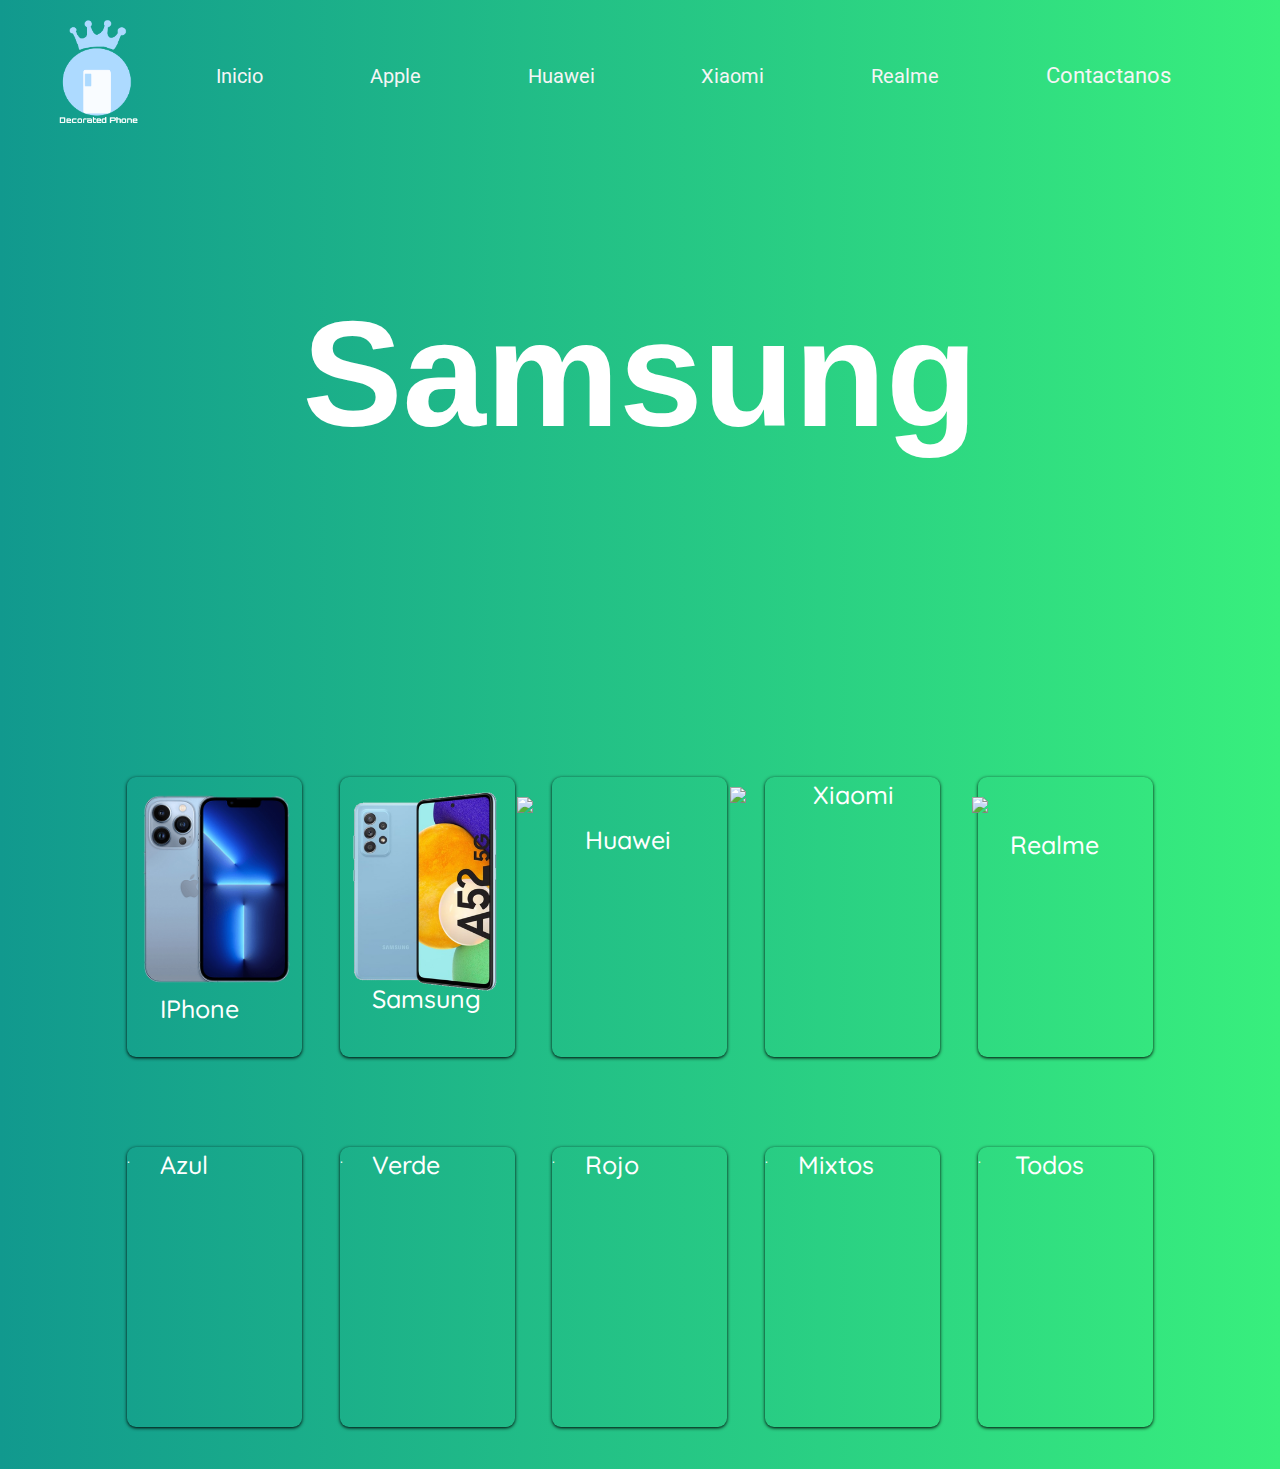
==== Samsung.html @ 1f85dd58 "Add files via upload" ====
<!DOCTYPE html>
<html>
<head>
	<style type="text/css">

@import url('https://fonts.googleapis.com/css2?family=Barlow+Condensed:wght@100&family=Neonderthaw&family=Quicksand:wght@300&family=Roboto&family=Square+Peg&display=swap');

		::-webkit-scrollbar{
		width: 4.5px;

	} 

	::-webkit-scrollbar-track {
		background: linear-gradient(180deg, #c5c3c35c, #c5c3c39c);
		border-radius: 3em;
	}

	::-webkit-scrollbar-thumb{
		background: linear-gradient(to bottom, #12c2e9, #c471ed, #f64f59);
		border-radius: 5em;
	}

		
		body{
			font-family: 'Quicksand', sans-serif;
			background: linear-gradient(to right, #11998e, #38ef7d);
			color: white;
		}


		.Samsung-name{
			margin:auto; font-size:150px; font-family: 'Roboo', sans-serif;
		}

		a{
		text-decoration: none;
		color: whitesmoke;

	}

	a:hover{
		text-decoration: underline;
	}

	


	.menu{
		display: flex;
		width: 100%;
		height: 135px;
		justify-content: space-between;
		/*background: #000000b8;*/
		background: transparent;
	}


	.a-menu{
		font-size: 20px;
		margin: auto;
	}


		.img-grid2{
			width:200px; position: relative; left: -8.5%; top: 5%; margin-bottom: 20px;
	}



	.img-grid3{
		width: 250px; position: relative; left: -20.5%; top: 20px; margin-bottom: 45px;
	}

	.img-grid1 {
    width: 195px;
    position: relative;
    left: -5%;
    top: 15px;
    margin-bottom: 35px;
}
		

	.img-grid4{
		width: 265px; position: relative; left: -20%; top: -20px; margin-bottom: -30px;
	}

	.img-grid5{
		width: 180px; position: relative; left: -3%; top: 20px; margin-bottom: 50px;
	}



	.grid-text{
			font-size: 25px; font-weight:500; position: relative; left: 1.3em; top: -35px;
	}

	.grid-text-xiaomi{
		font-size: 25px; font-weight:500; position: relative; left: 1.9em; top: -35px;
	}


		.D-2{
			margin: auto;
			max-width: 90%;
			height: 900px;
			display: grid;
			grid-template-areas: 
			". . text text text . ."
			"p img1 img2 img3 img4 img5 h"
			"p img1 img2 img3 img4 img5 h"
			"p img1 img2 img3 img4 img5 h"
			"n n text2 text2 text2 y y"
			"m img6 img7 img8 img9 img10 j"
			"m img6 img7 img8 img9 img10 j"
			"m img6 img7 img8 img9 img10 j"
			;
			gap: 1px, 10px;
			overflow: hidden;


		}

		.div-grid{
			background: #32e11c;
			margin: auto;
			height:280px; 
			width: 175px;
			border-radius: 9px;
	        box-shadow: 0px 1px 3.55555px black;
	        background: transparent;
	        position: relative;
	        transition: transform 0.53;
		}




				.grid-1{
			grid-area: img1;
		}

		.grid-2{
			grid-area: img2;
		}

		.grid-3{
			grid-area: img3;
		}

		.grid-4{
			grid-area: img4;
		}

		.grid-5{
			grid-area: img5;
		}

		.grid-6{
			grid-area: img6;
		}

		.grid-7{
			grid-area: img7;
		}

		.grid-8{
			grid-area: img8;
		}

		.grid-9{
			grid-area: img9;
		}

		.grid-10{
			grid-area: img10;
		}

		.hamburger-icon{
		display: none;
	}


		@media (max-width: 900px){

		.hamburger-icon{
			display: block;
		}


	.menu{
		display: none;
	}

}

		@media(max-width: 1029px){

	h1{
		font-size: 40px;
	}

	.Samsung-name{
		font-size: 130px;
	}

	.div-grid{
			background: #32e11c;
			margin: auto;
			height:250px; 
			width: 175px;
			border-radius: 9px;
	        box-shadow: 0px 1px 3.55555px black;
	        background: transparent;
	        display: grid;
	        overflow: hidden;
		}

		.grid-7, .grid-8, .grid-9, .grid-6{
			display: none;
		}

		.img-grid{
			margin-top: -20px;
			width: 215px;
			object-fit: contain;
		}

		.img-grid1{
		width: 185px; position: relative; left: -2%; top: 40px; margin-bottom: 65px;
	}

	.img-grid2{
		top: 30px;
		left: -12px;
		width: 200px;
		margin-bottom: 60px;
	}

		.img-grid3{
		width: 240px; position: relative; left: -14.5%; top: 40px; margin-bottom: 65px;
	}
		.img-grid4{
		width: 265px; left: -17%; top: 3px; margin-bottom: -15px;
	}

	.img-grid5{
		width:187px; left: -2.6%; top: 35px; margin-bottom: 50px;
	}


		.grid-text{
			top: -17px;
			left: 1.9em;
		}

		.D-2{
			margin: 20px;
			max-width: 85%;
			height: 800px;
			display: grid;
			grid-template-areas: 
			". text . "
			"img1 img2 img3"
			"img1 img2 img3"
			"img1 img2 img3"
			"img4 img5 img10"
			"img4 img5 img10"
			"img4 img5 img10"
			;
			grid-gap: 50px 1px;}

			.grid-text{
				font-size: 25px; 
				font-weight:500; 
				position: relative; 
				margin: -15px;
			}

			.grid-text-xiaomi{
				left: 55px;
			}
		}


		@media (min-width: 1029px){.hamburger-icon{
		display: none;
	}
}

		@media(max-width: 737px){.Samsung-name{font-size: 100px}}



	
	  @media  (max-width: 677px){

	  	.div-grid{
			background: #32e11c;
			margin: auto;
			height:190px; 
			width: 135px;
			border-radius: 9px;
	        box-shadow: 0px 1px 3.55555px black;
	        background: transparent;
	        display: grid;
	        overflow: hidden;
		}

		
		.grid-7, .grid-8, .grid-9, .grid-6{
			display: none;
		}

		.Samsung-name{
		font-size: 110px;
		margin-top: -100px;
		margin-bottom: -50px;
	}
		

	  	.D-2{
			margin: auto;
			max-width: 80%;
			height: 650px;
			display: grid;
			grid-template-areas: 
			". text . "
			" img1 img2 img3"
			" img1 img2 img3"
			" img1 img2 img3 "
			" img4 img5 img10"
			" img4 img5 img10"
			" img4 img5 img10"
			;
			grid-gap: 15px;
		}	 

		.img-grid{
			width: 150px;
		} 

		.img-grid3{
		width: 180px; position: relative; left: -9.5%; top: 40px; margin-bottom: 65px;
	}

	.img-grid1{
		width: 140px; left: -2%; top: 30px; margin-bottom: 50px;
	}

	.img-grid4{
		width: 200px; left: -15%; top: 7px; margin-bottom: 2px;
	}

	.img-grid2{
		width: 140px; left: -1%; top: 30px; margin-bottom: 45px;
	}



		.img-grid5{
		width:135px; left: 2.5%; top: 35px; margin-bottom: 65px;
	}

		.grid-text{
			position: relative; left: 1.1em;
		}


		.grid-text-xiaomi{
		position: relative; left: 1.5em;
	}

	.grid-text-realme{
			position: relative; left: 1.6em;
		}

	}

	@media(max-width: 634px){.Samsung-name{font-size: 95px}}

	@media (max-width: 543px){

			.D-2{
			margin: auto;
			max-width: 80%;
			height:800px;
			display: grid;
			grid-template-areas: 
			"text text "
			" img1 img2"
			" img1 img2"
			" img1 img2"
			" img3 img4"
			" img3 img4"
			" img3 img4"
			" img5 img6"
			" img5 img6"
			" img5 img6"
			;
			grid-gap: 15px;
		}

		.grid-1, .grid-2, .grid-3, .grid-4, .grid-5, .grid-6, .grid-7, .grid-8, .grid-9, .grid-10{
			background: #32e11c;
			margin: auto;
			height:190px; 
			width: 135px;
			border-radius: 9px;
	        box-shadow: 0px 1px 3.55555px black;
	        background: transparent;
	        display: grid;
	        overflow: hidden;
		}

		.grid-7, .grid-8, .grid-9, .grid-10{
			display: none;
		}

		


	}		
		@media (max-width: 550px){

				h1{
					font-size: 20px;
				}

				main{
					margin-bottom: 90px;
				}

			}


		@media (min-width: 550px){

			h1{
				font-size: 30px;
			}

			.mobile-button{
				height: 45px;
			}

	}

	@media(min-width: 660px){
			h1{
				font-size: 43px;
			}

			
	}

		@media (min-width: 660px){
      		.img-mobile {
     		height: 400px;
	}
}

		main{
			display: none;
			
		}


	@media (max-width: 444px){.Samsung-name{font-size: 80px;}
	}


	@media (max-width: 375px){

		   .Samsung-name{
		   	font-size: 70px;
		   	margin-top: -100px;
		   	margin-bottom: 150px;
		   }

			.D-2{

			margin: auto;
			margin-top: -300px;
			max-width: 80%;
			height:1000px;
			display: grid;
			grid-template-areas: 
			"text"
			"text"
			" img1"
			" img1"
			" img1"
			" img2"
			" img2"
			" img2"
			" img3"
			" img3"
			" img3"
			" img10"
			" img10"
			" img10"
			;}

			.div-grid{
			background: #32e11c;
			margin: auto;
			height:220px; 
			width: 165px;
			border-radius: 9px;
	        box-shadow: 0px 1px 3.55555px black;
	        background: transparent;
	        display: grid;
	        overflow: hidden;
		}

		.grid-4, .grid-5, .grid-6, .grid-7, .grid-8, .grid-9{
			display: none;
		}

		.img-grid{
			width: 200px;
			top: -10px;
		}

		.img-grid1{
			width: 170px; position: relative; margin-bottom: 55px; top: 30px;
		}

		.img-grid3{
		width: 200px; position: relative; left: -9.5%; top: 45px; margin-bottom: 65px;
	}

	.img-grid2{
		width: 160px; left: 2%; top: 40px; margin-bottom: 65px;
	}

		.grid-text{
			left: 1.4em;
		}

		#fundas{
			font-size: 25px;
			margin-bottom: 20px;
		}
	}


	/*menu para telefonos*/

	.a-menu-mobile{
		font-size: 40px;
		margin: auto;
		margin-top: 90px;
	}

	.menu-telefono1{
	    justify-content: center;
    	align-items: center;
   		width: 100%;
   		height: 1000px;
   	 	background: linear-gradient(to right, #2193b0db, #6dd5ede0);
   		margin-top: -200px;
}
	}

	.menu-telefono2{
		display: grid; width:20%; margin:auto;

	}

	#menu-telefono{
		animation:telefono 1s 1 ;
		display: none;

	}

	@keyframes telefono{
		from{
			transform: translateX(-100%);
		}

		to{
			transform: translateX(0%);
		}
	}


	</style>
	<meta charset="utf-8">
	<meta name="viewport" content="width=device-width, initial-scale=1">
	<link rel="shortcut icon" href="LogoMP.png" />
	<title>Decorated Phone</title>
</head>
<body>

	<!-- Para dispositivos mobiles -->
<div style="position:absolute; z-index:3; width:98%; " >


<img src="https://icons-for-free.com/iconfiles/png/512/cercle+hamburger+list+mavigation+menu+stack+icon-1320196711549929265.png" class="hamburger-icon" id="img-menu" style="width: 50px; position:fixed;" onclick="document.getElementById('img-menu').style.display = 'none';document.getElementById('menu-telefono').style.display = 'flex'; document.getElementById('menu-telefono2').style.display = 'grid'; document.getElementById('todo').style.display='none';  document.getElementById('Xpng').style.display = 'block'">

<img style="width:50px; display: none; position: fixed;" src="X.png" id="Xpng" style="display:none;" onclick="document.getElementById('menu-telefono').style.display = 'none'; document.getElementById('todo').style.display = 'block'; document.getElementById('Xpng').style.display = 'none'; document.getElementById('img-menu').style.display = 'block';">

<div class="menu-telefono1" id="menu-telefono">


	<div class="menu-telefono2" id="menu-telefono2"> 

		<a href="" class="a-menu-mobile">Inicio</a>
		
		<a href="Apple.html" class="a-menu-mobile">Apple</a>


		<a href="" class="a-menu-mobile">Huawei</a>
		

		<a href="" class="a-menu-mobile">Xiaomi</a>
		
		<a href="" class="a-menu-mobile">Realme</a>


		</div>

	</div>

  </div>

<div id="todo"><!-- Para ponerle display:none; a todo lo demas -->
<header style="display:flex; flex-direction: column;">

<div style="position:absolute; z-index:1; width:95%;">	 
		<div class="menu">
			<img style="margin-left: 20px;" src="LogoMP.png">

			<a style="font-family: 'Roboto', sans-serif;" class="a-menu"  href="index.html" target="blank">Inicio</a>
			<a  style="font-family: 'Roboto', sans-serif;" class="a-menu" href="Apple.html">Apple</a>
			<a  style="font-family: 'Roboto', sans-serif;" class="a-menu" href="#">Huawei</a>
			<a  style="font-family: 'Roboto', sans-serif;" class="a-menu" href="#">Xiaomi</a>
			<a  style="font-family: 'Roboto', sans-serif;" class="a-menu" href="#">Realme</a>
			<a style="font-family: 'Roboto', sans-serif; font-size: 22px;" class="a-menu"  href="#Contactanos">Contactanos</a>

		</div>

	  </div>
<br>
<br>
<br>
<br>
<br>
<br>
<br>
<br>
<br>
<br>
<br>
<br>
<br>
<br>


	<h1 class="Samsung-name">Samsung</h1>
	


</header>
<br>
<br>
<br>
<br>
<br>
<br>


<div style="width: 100%; margin-top: -20px;">
	<section class="D-2" style="">


	
<br>
	<br>
	<br>
	<br>
	<br>
	<br>
	<br>
	<br>

<div class="grid-1 div-grid" id="funda">

		<img class="img-grid img-grid1" src="IPhone13.png">
	<h1 class="grid-text">    IPhone</h1>

</div>

	<div class="grid-2 div-grid" id="funda2">
	
		<img class="img-grid img-grid2" src="samsungA12.png">
		<h1 class="grid-text">    Samsung</h1>

	</div>


		<div class="grid-3 div-grid" id="funda">
	
			<img class="img-grid img-grid3 " src="https://www.dpreview.com/files/p/E~products/huawei_p20_pro/shots/f62a295dfffe498e9b00e1802dd60993.png">
			<h1 class="grid-text">    Huawei</h1>

		</div>

			<div class="grid-4 div-grid" id="funda">

				<img class="img-grid img-grid4" src="https://digitalpress.fra1.cdn.digitaloceanspaces.com/7usots3/2022/03/Xiaomi-11T-Pro_1.png">
				<h1 class="grid-text grid-text-xiaomi">    Xiaomi</h1>

			</div>

					<div class="grid-5 div-grid" id="funda">
	
						<img class="img-grid img-grid5" src="https://tmfmart.com/wp-content/uploads/2021/03/1614061225119.png">
						<h1 class="grid-text grid-text-realme">    Realme</h1>

					</div>

						
			

		<div class="grid-6 div-grid" id="funda">
	
			.<div class="colores-grid" style="background: linear-gradient(312deg, #373b44, #4286f4);"></div>
			<h1 class="grid-text">    Azul</h1>

		</div>


	<div class="grid-7 div-grid" id="funda">
	
		.<div class="colores-grid" style="background: linear-gradient(to top, #11998e, #38ef7d); "></div>
		<h1 class="grid-text">    Verde</h1>

	</div>

  <div class="grid-8 div-grid" id="funda">

		.<div class="colores-grid" style="background: linear-gradient(to right, #ff416c, #ff4b2b);"></div>
	  <h1 class="grid-text">   Rojo</h1>

  </div>

<div class="grid-9 div-grid" id="funda">
	
	.<div class="colores-grid" style="background: linear-gradient(140deg, #59c173, #a17fe0, #5d26c1);"></div>
	<h1 class="grid-text">    Mixtos</h1>

</div>


<div class="grid-10 div-grid" id="funda">

					.<div class="colores-grid" style="background:linear-gradient(130deg, #ff0000, #ff00ec, #8500ff, #1000ff, #00d0ff, #00ffbd, #56ff00, #ffeb00, #efff00, #ff5e00);"></div>
				<h1 class="grid-text" style="margin-left:5px;">    Todos</h1>

			</div>

	
</section>


</div>
</div>
</body>
</html>
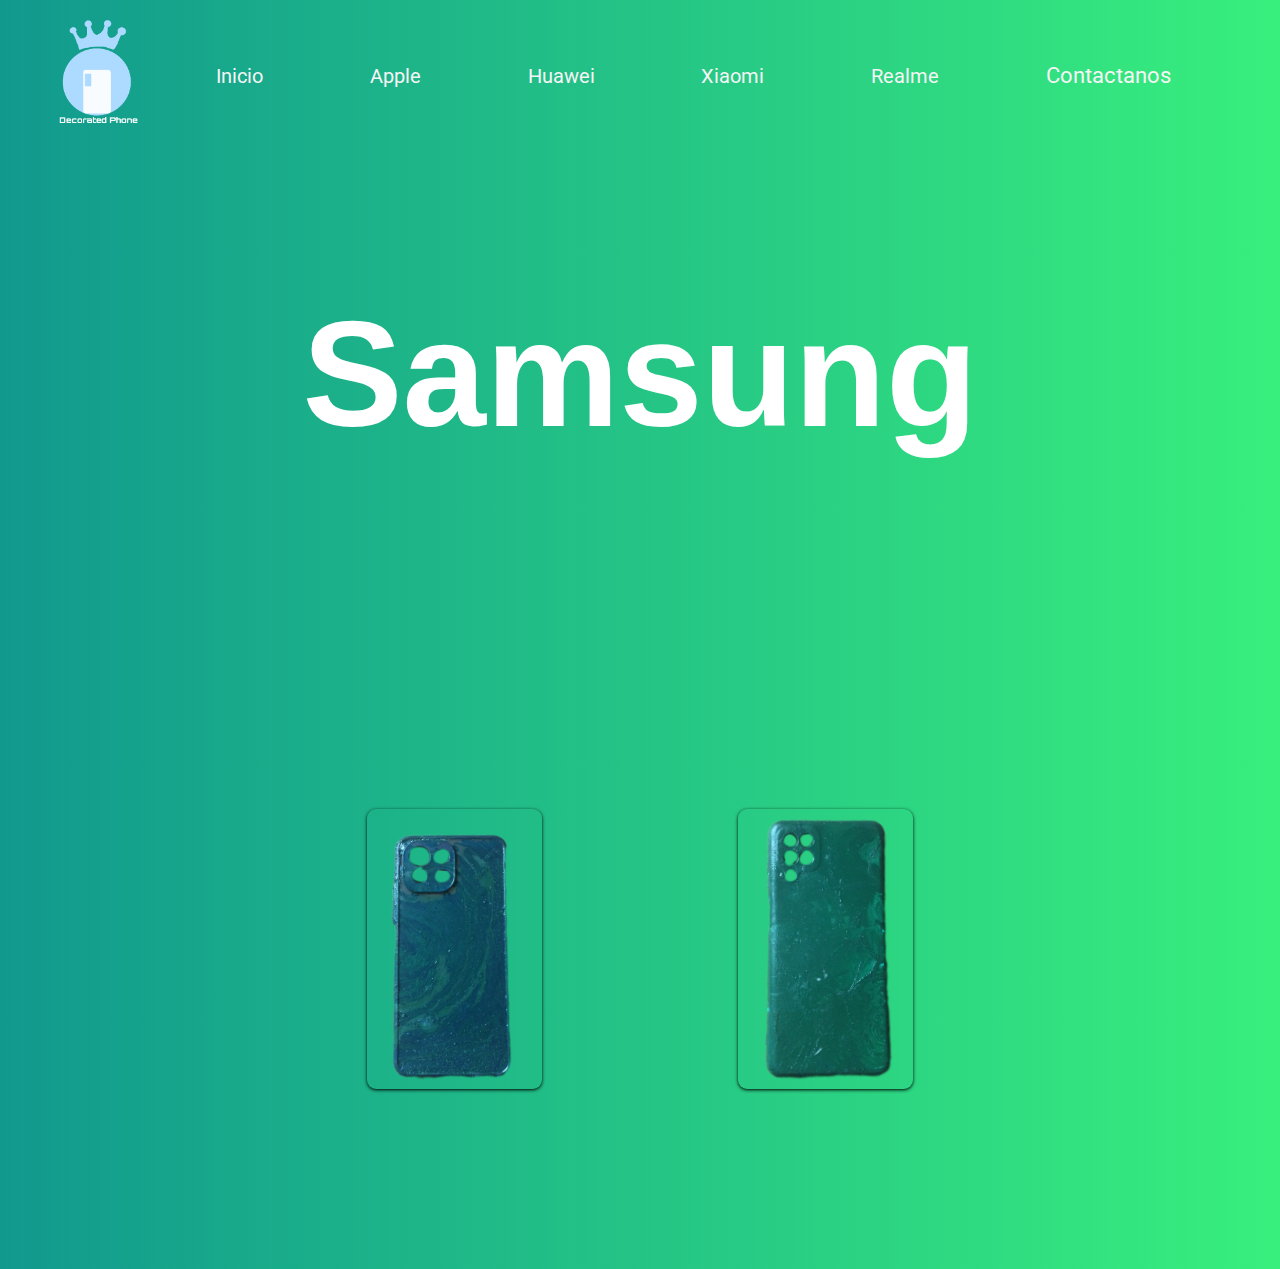
==== commit 58aa399d: "Add files via upload" ====
--- a/Samsung.html
+++ b/Samsung.html
@@ -1,594 +1,11 @@
 <!DOCTYPE html>
 <html>
 <head>
-	<style type="text/css">
 
-@import url('https://fonts.googleapis.com/css2?family=Barlow+Condensed:wght@100&family=Neonderthaw&family=Quicksand:wght@300&family=Roboto&family=Square+Peg&display=swap');
-
-		::-webkit-scrollbar{
-		width: 4.5px;
-
-	} 
-
-	::-webkit-scrollbar-track {
-		background: linear-gradient(180deg, #c5c3c35c, #c5c3c39c);
-		border-radius: 3em;
-	}
-
-	::-webkit-scrollbar-thumb{
-		background: linear-gradient(to bottom, #12c2e9, #c471ed, #f64f59);
-		border-radius: 5em;
-	}
-
-		
-		body{
-			font-family: 'Quicksand', sans-serif;
-			background: linear-gradient(to right, #11998e, #38ef7d);
-			color: white;
-		}
-
-
-		.Samsung-name{
-			margin:auto; font-size:150px; font-family: 'Roboo', sans-serif;
-		}
-
-		a{
-		text-decoration: none;
-		color: whitesmoke;
-
-	}
-
-	a:hover{
-		text-decoration: underline;
-	}
-
-	
-
-
-	.menu{
-		display: flex;
-		width: 100%;
-		height: 135px;
-		justify-content: space-between;
-		/*background: #000000b8;*/
-		background: transparent;
-	}
-
-
-	.a-menu{
-		font-size: 20px;
-		margin: auto;
-	}
-
-
-		.img-grid2{
-			width:200px; position: relative; left: -8.5%; top: 5%; margin-bottom: 20px;
-	}
-
-
-
-	.img-grid3{
-		width: 250px; position: relative; left: -20.5%; top: 20px; margin-bottom: 45px;
-	}
-
-	.img-grid1 {
-    width: 195px;
-    position: relative;
-    left: -5%;
-    top: 15px;
-    margin-bottom: 35px;
-}
-		
-
-	.img-grid4{
-		width: 265px; position: relative; left: -20%; top: -20px; margin-bottom: -30px;
-	}
-
-	.img-grid5{
-		width: 180px; position: relative; left: -3%; top: 20px; margin-bottom: 50px;
-	}
-
-
-
-	.grid-text{
-			font-size: 25px; font-weight:500; position: relative; left: 1.3em; top: -35px;
-	}
-
-	.grid-text-xiaomi{
-		font-size: 25px; font-weight:500; position: relative; left: 1.9em; top: -35px;
-	}
-
-
-		.D-2{
-			margin: auto;
-			max-width: 90%;
-			height: 900px;
-			display: grid;
-			grid-template-areas: 
-			". . text text text . ."
-			"p img1 img2 img3 img4 img5 h"
-			"p img1 img2 img3 img4 img5 h"
-			"p img1 img2 img3 img4 img5 h"
-			"n n text2 text2 text2 y y"
-			"m img6 img7 img8 img9 img10 j"
-			"m img6 img7 img8 img9 img10 j"
-			"m img6 img7 img8 img9 img10 j"
-			;
-			gap: 1px, 10px;
-			overflow: hidden;
-
-
-		}
-
-		.div-grid{
-			background: #32e11c;
-			margin: auto;
-			height:280px; 
-			width: 175px;
-			border-radius: 9px;
-	        box-shadow: 0px 1px 3.55555px black;
-	        background: transparent;
-	        position: relative;
-	        transition: transform 0.53;
-		}
-
-
-
-
-				.grid-1{
-			grid-area: img1;
-		}
-
-		.grid-2{
-			grid-area: img2;
-		}
-
-		.grid-3{
-			grid-area: img3;
-		}
-
-		.grid-4{
-			grid-area: img4;
-		}
-
-		.grid-5{
-			grid-area: img5;
-		}
-
-		.grid-6{
-			grid-area: img6;
-		}
-
-		.grid-7{
-			grid-area: img7;
-		}
-
-		.grid-8{
-			grid-area: img8;
-		}
-
-		.grid-9{
-			grid-area: img9;
-		}
-
-		.grid-10{
-			grid-area: img10;
-		}
-
-		.hamburger-icon{
-		display: none;
-	}
-
-
-		@media (max-width: 900px){
-
-		.hamburger-icon{
-			display: block;
-		}
-
-
-	.menu{
-		display: none;
-	}
-
-}
-
-		@media(max-width: 1029px){
-
-	h1{
-		font-size: 40px;
-	}
-
-	.Samsung-name{
-		font-size: 130px;
-	}
-
-	.div-grid{
-			background: #32e11c;
-			margin: auto;
-			height:250px; 
-			width: 175px;
-			border-radius: 9px;
-	        box-shadow: 0px 1px 3.55555px black;
-	        background: transparent;
-	        display: grid;
-	        overflow: hidden;
-		}
-
-		.grid-7, .grid-8, .grid-9, .grid-6{
-			display: none;
-		}
-
-		.img-grid{
-			margin-top: -20px;
-			width: 215px;
-			object-fit: contain;
-		}
-
-		.img-grid1{
-		width: 185px; position: relative; left: -2%; top: 40px; margin-bottom: 65px;
-	}
-
-	.img-grid2{
-		top: 30px;
-		left: -12px;
-		width: 200px;
-		margin-bottom: 60px;
-	}
-
-		.img-grid3{
-		width: 240px; position: relative; left: -14.5%; top: 40px; margin-bottom: 65px;
-	}
-		.img-grid4{
-		width: 265px; left: -17%; top: 3px; margin-bottom: -15px;
-	}
-
-	.img-grid5{
-		width:187px; left: -2.6%; top: 35px; margin-bottom: 50px;
-	}
-
-
-		.grid-text{
-			top: -17px;
-			left: 1.9em;
-		}
-
-		.D-2{
-			margin: 20px;
-			max-width: 85%;
-			height: 800px;
-			display: grid;
-			grid-template-areas: 
-			". text . "
-			"img1 img2 img3"
-			"img1 img2 img3"
-			"img1 img2 img3"
-			"img4 img5 img10"
-			"img4 img5 img10"
-			"img4 img5 img10"
-			;
-			grid-gap: 50px 1px;}
-
-			.grid-text{
-				font-size: 25px; 
-				font-weight:500; 
-				position: relative; 
-				margin: -15px;
-			}
-
-			.grid-text-xiaomi{
-				left: 55px;
-			}
-		}
-
-
-		@media (min-width: 1029px){.hamburger-icon{
-		display: none;
-	}
-}
-
-		@media(max-width: 737px){.Samsung-name{font-size: 100px}}
-
-
-
-	
-	  @media  (max-width: 677px){
-
-	  	.div-grid{
-			background: #32e11c;
-			margin: auto;
-			height:190px; 
-			width: 135px;
-			border-radius: 9px;
-	        box-shadow: 0px 1px 3.55555px black;
-	        background: transparent;
-	        display: grid;
-	        overflow: hidden;
-		}
-
-		
-		.grid-7, .grid-8, .grid-9, .grid-6{
-			display: none;
-		}
-
-		.Samsung-name{
-		font-size: 110px;
-		margin-top: -100px;
-		margin-bottom: -50px;
-	}
-		
-
-	  	.D-2{
-			margin: auto;
-			max-width: 80%;
-			height: 650px;
-			display: grid;
-			grid-template-areas: 
-			". text . "
-			" img1 img2 img3"
-			" img1 img2 img3"
-			" img1 img2 img3 "
-			" img4 img5 img10"
-			" img4 img5 img10"
-			" img4 img5 img10"
-			;
-			grid-gap: 15px;
-		}	 
-
-		.img-grid{
-			width: 150px;
-		} 
-
-		.img-grid3{
-		width: 180px; position: relative; left: -9.5%; top: 40px; margin-bottom: 65px;
-	}
-
-	.img-grid1{
-		width: 140px; left: -2%; top: 30px; margin-bottom: 50px;
-	}
-
-	.img-grid4{
-		width: 200px; left: -15%; top: 7px; margin-bottom: 2px;
-	}
-
-	.img-grid2{
-		width: 140px; left: -1%; top: 30px; margin-bottom: 45px;
-	}
-
-
-
-		.img-grid5{
-		width:135px; left: 2.5%; top: 35px; margin-bottom: 65px;
-	}
-
-		.grid-text{
-			position: relative; left: 1.1em;
-		}
-
-
-		.grid-text-xiaomi{
-		position: relative; left: 1.5em;
-	}
-
-	.grid-text-realme{
-			position: relative; left: 1.6em;
-		}
-
-	}
-
-	@media(max-width: 634px){.Samsung-name{font-size: 95px}}
-
-	@media (max-width: 543px){
-
-			.D-2{
-			margin: auto;
-			max-width: 80%;
-			height:800px;
-			display: grid;
-			grid-template-areas: 
-			"text text "
-			" img1 img2"
-			" img1 img2"
-			" img1 img2"
-			" img3 img4"
-			" img3 img4"
-			" img3 img4"
-			" img5 img6"
-			" img5 img6"
-			" img5 img6"
-			;
-			grid-gap: 15px;
-		}
-
-		.grid-1, .grid-2, .grid-3, .grid-4, .grid-5, .grid-6, .grid-7, .grid-8, .grid-9, .grid-10{
-			background: #32e11c;
-			margin: auto;
-			height:190px; 
-			width: 135px;
-			border-radius: 9px;
-	        box-shadow: 0px 1px 3.55555px black;
-	        background: transparent;
-	        display: grid;
-	        overflow: hidden;
-		}
-
-		.grid-7, .grid-8, .grid-9, .grid-10{
-			display: none;
-		}
-
-		
-
-
-	}		
-		@media (max-width: 550px){
-
-				h1{
-					font-size: 20px;
-				}
-
-				main{
-					margin-bottom: 90px;
-				}
-
-			}
-
-
-		@media (min-width: 550px){
-
-			h1{
-				font-size: 30px;
-			}
-
-			.mobile-button{
-				height: 45px;
-			}
-
-	}
-
-	@media(min-width: 660px){
-			h1{
-				font-size: 43px;
-			}
-
-			
-	}
-
-		@media (min-width: 660px){
-      		.img-mobile {
-     		height: 400px;
-	}
-}
-
-		main{
-			display: none;
-			
-		}
-
-
-	@media (max-width: 444px){.Samsung-name{font-size: 80px;}
-	}
-
-
-	@media (max-width: 375px){
-
-		   .Samsung-name{
-		   	font-size: 70px;
-		   	margin-top: -100px;
-		   	margin-bottom: 150px;
-		   }
-
-			.D-2{
-
-			margin: auto;
-			margin-top: -300px;
-			max-width: 80%;
-			height:1000px;
-			display: grid;
-			grid-template-areas: 
-			"text"
-			"text"
-			" img1"
-			" img1"
-			" img1"
-			" img2"
-			" img2"
-			" img2"
-			" img3"
-			" img3"
-			" img3"
-			" img10"
-			" img10"
-			" img10"
-			;}
-
-			.div-grid{
-			background: #32e11c;
-			margin: auto;
-			height:220px; 
-			width: 165px;
-			border-radius: 9px;
-	        box-shadow: 0px 1px 3.55555px black;
-	        background: transparent;
-	        display: grid;
-	        overflow: hidden;
-		}
-
-		.grid-4, .grid-5, .grid-6, .grid-7, .grid-8, .grid-9{
-			display: none;
-		}
-
-		.img-grid{
-			width: 200px;
-			top: -10px;
-		}
-
-		.img-grid1{
-			width: 170px; position: relative; margin-bottom: 55px; top: 30px;
-		}
-
-		.img-grid3{
-		width: 200px; position: relative; left: -9.5%; top: 45px; margin-bottom: 65px;
-	}
-
-	.img-grid2{
-		width: 160px; left: 2%; top: 40px; margin-bottom: 65px;
-	}
-
-		.grid-text{
-			left: 1.4em;
-		}
-
-		#fundas{
-			font-size: 25px;
-			margin-bottom: 20px;
-		}
-	}
-
-
-	/*menu para telefonos*/
-
-	.a-menu-mobile{
-		font-size: 40px;
-		margin: auto;
-		margin-top: 90px;
-	}
-
-	.menu-telefono1{
-	    justify-content: center;
-    	align-items: center;
-   		width: 100%;
-   		height: 1000px;
-   	 	background: linear-gradient(to right, #2193b0db, #6dd5ede0);
-   		margin-top: -200px;
-}
-	}
-
-	.menu-telefono2{
-		display: grid; width:20%; margin:auto;
-
-	}
-
-	#menu-telefono{
-		animation:telefono 1s 1 ;
-		display: none;
-
-	}
-
-	@keyframes telefono{
-		from{
-			transform: translateX(-100%);
-		}
-
-		to{
-			transform: translateX(0%);
-		}
-	}
-
-
-	</style>
 	<meta charset="utf-8">
 	<meta name="viewport" content="width=device-width, initial-scale=1">
 	<link rel="shortcut icon" href="LogoMP.png" />
+	<link rel="stylesheet" type="text/css" href="Samsung.css">
 	<title>Decorated Phone</title>
 </head>
 <body>
@@ -663,15 +80,9 @@
 
 
 </header>
-<br>
-<br>
-<br>
-<br>
-<br>
-<br>
 
 
-<div style="width: 100%; margin-top: -20px;">
+<div style="width: 100%; margin-top: -100px;">
 	<section class="D-2" style="">
 
 
@@ -687,79 +98,18 @@
 
 <div class="grid-1 div-grid" id="funda">
 
-		<img class="img-grid img-grid1" src="IPhone13.png">
-	<h1 class="grid-text">    IPhone</h1>
+		<img class="img-grid img-grid1" src="Fundas/Funda10.png">
 
 </div>
 
 	<div class="grid-2 div-grid" id="funda2">
 	
-		<img class="img-grid img-grid2" src="samsungA12.png">
-		<h1 class="grid-text">    Samsung</h1>
+		<img class="img-grid img-grid2" src="Fundas/Funda11.png">
 
 	</div>
 
 
-		<div class="grid-3 div-grid" id="funda">
-	
-			<img class="img-grid img-grid3 " src="https://www.dpreview.com/files/p/E~products/huawei_p20_pro/shots/f62a295dfffe498e9b00e1802dd60993.png">
-			<h1 class="grid-text">    Huawei</h1>
-
-		</div>
-
-			<div class="grid-4 div-grid" id="funda">
-
-				<img class="img-grid img-grid4" src="https://digitalpress.fra1.cdn.digitaloceanspaces.com/7usots3/2022/03/Xiaomi-11T-Pro_1.png">
-				<h1 class="grid-text grid-text-xiaomi">    Xiaomi</h1>
-
-			</div>
-
-					<div class="grid-5 div-grid" id="funda">
-	
-						<img class="img-grid img-grid5" src="https://tmfmart.com/wp-content/uploads/2021/03/1614061225119.png">
-						<h1 class="grid-text grid-text-realme">    Realme</h1>
-
-					</div>
-
-						
-			
-
-		<div class="grid-6 div-grid" id="funda">
-	
-			.<div class="colores-grid" style="background: linear-gradient(312deg, #373b44, #4286f4);"></div>
-			<h1 class="grid-text">    Azul</h1>
-
-		</div>
-
-
-	<div class="grid-7 div-grid" id="funda">
-	
-		.<div class="colores-grid" style="background: linear-gradient(to top, #11998e, #38ef7d); "></div>
-		<h1 class="grid-text">    Verde</h1>
-
-	</div>
-
-  <div class="grid-8 div-grid" id="funda">
-
-		.<div class="colores-grid" style="background: linear-gradient(to right, #ff416c, #ff4b2b);"></div>
-	  <h1 class="grid-text">   Rojo</h1>
-
-  </div>
-
-<div class="grid-9 div-grid" id="funda">
-	
-	.<div class="colores-grid" style="background: linear-gradient(140deg, #59c173, #a17fe0, #5d26c1);"></div>
-	<h1 class="grid-text">    Mixtos</h1>
-
-</div>
-
-
-<div class="grid-10 div-grid" id="funda">
-
-					.<div class="colores-grid" style="background:linear-gradient(130deg, #ff0000, #ff00ec, #8500ff, #1000ff, #00d0ff, #00ffbd, #56ff00, #ffeb00, #efff00, #ff5e00);"></div>
-				<h1 class="grid-text" style="margin-left:5px;">    Todos</h1>
-
-			</div>
+		
 
 	
 </section>
--- a/Samsung.css
+++ b/Samsung.css
@@ -0,0 +1,517 @@
+@import url('https://fonts.googleapis.com/css2?family=Barlow+Condensed:wght@100&family=Neonderthaw&family=Quicksand:wght@300&family=Roboto&family=Square+Peg&display=swap');
+
+		::-webkit-scrollbar{
+		width: 4.5px;
+
+	} 
+
+	::-webkit-scrollbar-track {
+		background: linear-gradient(180deg, #c5c3c35c, #c5c3c39c);
+		border-radius: 3em;
+	}
+
+	::-webkit-scrollbar-thumb{
+		background: linear-gradient(to bottom, #12c2e9, #c471ed, #f64f59);
+		border-radius: 5em;
+	}
+
+		
+		body{
+			font-family: 'Quicksand', sans-serif;
+			background: linear-gradient(to right, #11998e, #38ef7d);
+			color: white;
+		}
+
+
+		.Samsung-name{
+			margin:auto; font-size:150px; font-family: 'Roboo', sans-serif;
+		}
+
+		a{
+		text-decoration: none;
+		color: whitesmoke;
+
+	}
+
+	a:hover{
+		text-decoration: underline;
+	}
+
+	
+
+
+	.menu{
+		display: flex;
+		width: 100%;
+		height: 135px;
+		justify-content: space-between;
+		/*background: #000000b8;*/
+		background: transparent;
+	}
+
+
+	.a-menu{
+		font-size: 20px;
+		margin: auto;
+	}
+
+
+		.img-grid2{
+			width:200px; position: relative; left: -8.5%; top: 5%; margin-bottom: 20px;
+	}
+
+
+
+	.img-grid3{
+		width: 250px; position: relative; left: -20.5%; top: 20px; margin-bottom: 45px;
+	}
+
+	.img-grid1 {
+    width: 195px;
+    position: relative;
+    left: -5%;
+    top: 15px;
+    margin-bottom: 35px;
+}
+		
+
+	.img-grid4{
+		width: 265px; position: relative; left: -20%; top: -20px; margin-bottom: -30px;
+	}
+
+	.img-grid5{
+		width: 180px; position: relative; left: -3%; top: 20px; margin-bottom: 50px;
+	}
+
+
+
+	.grid-text{
+			font-size: 25px; font-weight:500; position: relative; left: 1.3em; top: -35px;
+	}
+
+	.grid-text-xiaomi{
+		font-size: 25px; font-weight:500; position: relative; left: 1.9em; top: -35px;
+	}
+
+	.div-grid::before{
+        font-size: 24px;
+        color: white;
+        content: "Ver";
+        position: absolute;
+        top: 0;
+        bottom: 0;
+        left: 0;
+        right: 0;
+        background: linear-gradient(to right, #10d3ff9e, #06699973);
+        transform: scale(0) ;
+        display: flex;
+        align-items: center;
+        justify-content: center;
+        border-radius: 11px;
+        z-index: 2;
+       }
+
+       .grid-1::before{
+       		content: 'Samsung Galaxy A51 Q45';
+       }
+
+       .grid-2::before{
+       		content: 'Samsung Galaxy S21 Ultra Q45';
+       }
+
+
+		.div-grid:hover::before{
+        transform: scale(1);
+        transition: transform .56s;
+       } 
+
+
+
+		.D-2{
+			margin: auto;
+			max-width: 90%;
+			height: 900px;
+			display: grid;
+			grid-template-areas: 
+			". text text ."
+			"p img1 img2 l "
+			"p img1 img2 l "
+			"p img1 img2 l "
+			
+			;
+			gap: 1px, 1px;
+			overflow: hidden;
+
+
+		}
+
+		.div-grid{
+			background: #32e11c;
+			margin: auto;
+			height:280px; 
+			width: 175px;
+			border-radius: 9px;
+	        box-shadow: 0px 1px 3.55555px black;
+	        background: transparent;
+	        position: relative;
+	        transition: transform 0.53;
+		}
+
+
+
+
+				.grid-1{
+			grid-area: img1;
+		}
+
+		.grid-2{
+			grid-area: img2;
+		}
+
+		.grid-3{
+			grid-area: img3;
+		}
+
+		.grid-4{
+			grid-area: img4;
+		}
+
+		.grid-5{
+			grid-area: img5;
+		}
+
+		.grid-6{
+			grid-area: img6;
+		}
+
+		.grid-7{
+			grid-area: img7;
+		}
+
+		.grid-8{
+			grid-area: img8;
+		}
+
+		.grid-9{
+			grid-area: img9;
+		}
+
+		.grid-10{
+			grid-area: img10;
+		}
+
+		.img-grid1{
+		width: 430px;
+		position: relative; left: -87%; top: -40px; margin-bottom: -50px; transform: rotate(2.6deg);
+	}
+
+	.img-grid2{
+		width: 480px;
+		position: relative; left: -106%; top: -65px; margin-bottom: -45px; transform: rotate(4.6deg);
+
+	}
+
+
+
+		.hamburger-icon{
+		display: none;
+	}
+
+
+		@media (max-width: 900px){
+
+		.hamburger-icon{
+			display: block;
+		}
+
+
+	.menu{
+		display: none;
+	}
+
+}
+
+		@media(max-width: 1029px){
+
+	h1{
+		font-size: 40px;
+	}
+
+	.Samsung-name{
+		font-size: 130px;
+	}
+
+	.div-grid{
+			background: #32e11c;
+			margin: auto;
+			height:450px; 
+			width: 275px;
+			border-radius: 9px;
+	        box-shadow: 0px 1px 3.55555px black;
+	        background: transparent;
+	        display: grid;
+	        overflow: hidden;
+		}
+
+		.grid-7, .grid-8, .grid-9, .grid-6{
+			display: none;
+		}
+
+		.img-grid{
+			margin-top: -20px;
+			width: 215px;
+			object-fit: contain;
+		}
+
+		.img-grid1{
+		width:585px; left: -33.5%; top: -25px; margin-bottom: 65px;
+	}
+.img-grid2{
+		width: 580px; left: -31.5%; top: -16px; margin-bottom: 2px;
+	}
+
+		.D-2{
+			margin: 20px;
+			max-width: 85%;
+			height: 800px;
+			display: grid;
+			grid-template-areas: 
+			"text text "
+			"img1 img2 "
+			"img1 img2"
+			"img1 img2 "
+			
+			;
+			grid-gap: 50px 1px;}
+
+			.grid-text{
+				font-size: 25px; 
+				font-weight:500; 
+				position: relative; 
+				margin: -15px;
+			}
+
+			.grid-text-xiaomi{
+				left: 55px;
+			}
+		}
+
+
+		@media (min-width: 1029px){.hamburger-icon{
+		display: none;
+	}
+}
+
+		@media(max-width: 737px){.Samsung-name{font-size: 100px}}
+
+
+
+	
+	  @media  (max-width: 677px){
+
+	  	.div-grid{
+			background: #32e11c;
+			margin: auto;
+			height:390px; 
+			width: 235px;
+			border-radius: 9px;
+	        box-shadow: 0px 1px 3.55555px black;
+	        background: transparent;
+	        display: grid;
+	        overflow: hidden;
+		}
+
+		
+		.grid-7, .grid-8, .grid-9, .grid-6{
+			display: none;
+		}
+
+		.Samsung-name{
+		font-size: 110px;
+		margin-top: -100px;
+		margin-bottom: -50px;
+	}
+		
+
+	  	.D-2{
+			margin: auto;
+			max-width: 80%;
+			height: 650px;
+			display: grid;
+			grid-template-areas: 
+			"text text "
+			" img1 img2"
+			" img1 img2"
+			" img1 img2 "
+			
+			;
+			grid-gap: 15px;
+		}	 
+
+		.img-grid{
+			width: 150px;
+		} 
+
+		
+
+	.img-grid1{
+		width: 540px; left: -32%; top: -30px; margin-bottom: 50px;
+	}
+
+	
+	.img-grid2{
+		width: 540px; left: -35%; top: -30px; margin-bottom: 45px;
+	}
+
+
+
+		.img-grid5{
+		width:135px; left: 2.5%; top: 35px; margin-bottom: 65px;
+	}
+
+		.grid-text{
+			position: relative; left: 1.1em;
+		}
+
+
+		.grid-text-xiaomi{
+		position: relative; left: 1.5em;
+	}
+
+	.grid-text-realme{
+			position: relative; left: 1.6em;
+		}
+
+	}
+
+	@media(max-width: 634px){.Samsung-name{font-size: 95px}}
+
+	@media (max-width: 543px){
+
+			.D-2{
+			margin: auto;
+			max-width: 80%;
+			height:900px;
+			display: grid;
+			grid-template-areas: 
+			"text "
+			" img1"
+			" img1"
+			" img1"
+			"img2"
+			"img2"
+			"img2"
+			
+			;
+			grid-gap: 15px;
+		}
+
+		.grid-1, .grid-2, .grid-3, .grid-4, .grid-5, .grid-6, .grid-7, .grid-8, .grid-9, .grid-10{
+			background: #32e11c;
+			margin: auto;
+			height:350px; 
+			width: 235px;
+			border-radius: 9px;
+	        box-shadow: 0px 1px 3.55555px black;
+	        background: transparent;
+	        display: grid;
+	        overflow: hidden;
+		}
+
+		.grid-7, .grid-8, .grid-9, .grid-10{
+			display: none;
+		}
+
+		
+
+
+	}		
+		@media (max-width: 550px){
+
+				h1{
+					font-size: 20px;
+				}
+
+				main{
+					margin-bottom: 90px;
+				}
+
+			}
+
+
+		@media (min-width: 550px){
+
+			h1{
+				font-size: 30px;
+			}
+
+			.mobile-button{
+				height: 45px;
+			}
+
+	}
+
+	@media(min-width: 660px){
+			h1{
+				font-size: 43px;
+			}
+
+			
+	}
+
+		@media (min-width: 660px){
+      		.img-mobile {
+     		height: 400px;
+	}
+}
+
+		main{
+			display: none;
+			
+		}
+
+
+	@media (max-width: 444px){.Samsung-name{font-size: 80px;}
+	}
+
+
+	
+
+	/*menu para telefonos*/
+
+	.a-menu-mobile{
+		font-size: 40px;
+		margin: auto;
+		margin-top: 90px;
+	}
+
+	.menu-telefono1{
+	    justify-content: center;
+    	align-items: center;
+   		width: 100%;
+   		height: 1800px;
+   	 	background: linear-gradient(to right, #2193b0db, #6dd5ede0);
+   		margin-top: -400px;
+}
+	}
+
+	.menu-telefono2{
+		display: grid; width:20%; margin:auto;
+
+	}
+
+	#menu-telefono{
+		animation:telefono 1s 1 ;
+		display: none;
+
+	}
+
+	@keyframes telefono{
+		from{
+			transform: translateX(-100%);
+		}
+
+		to{
+			transform: translateX(0%);
+		}
+	}